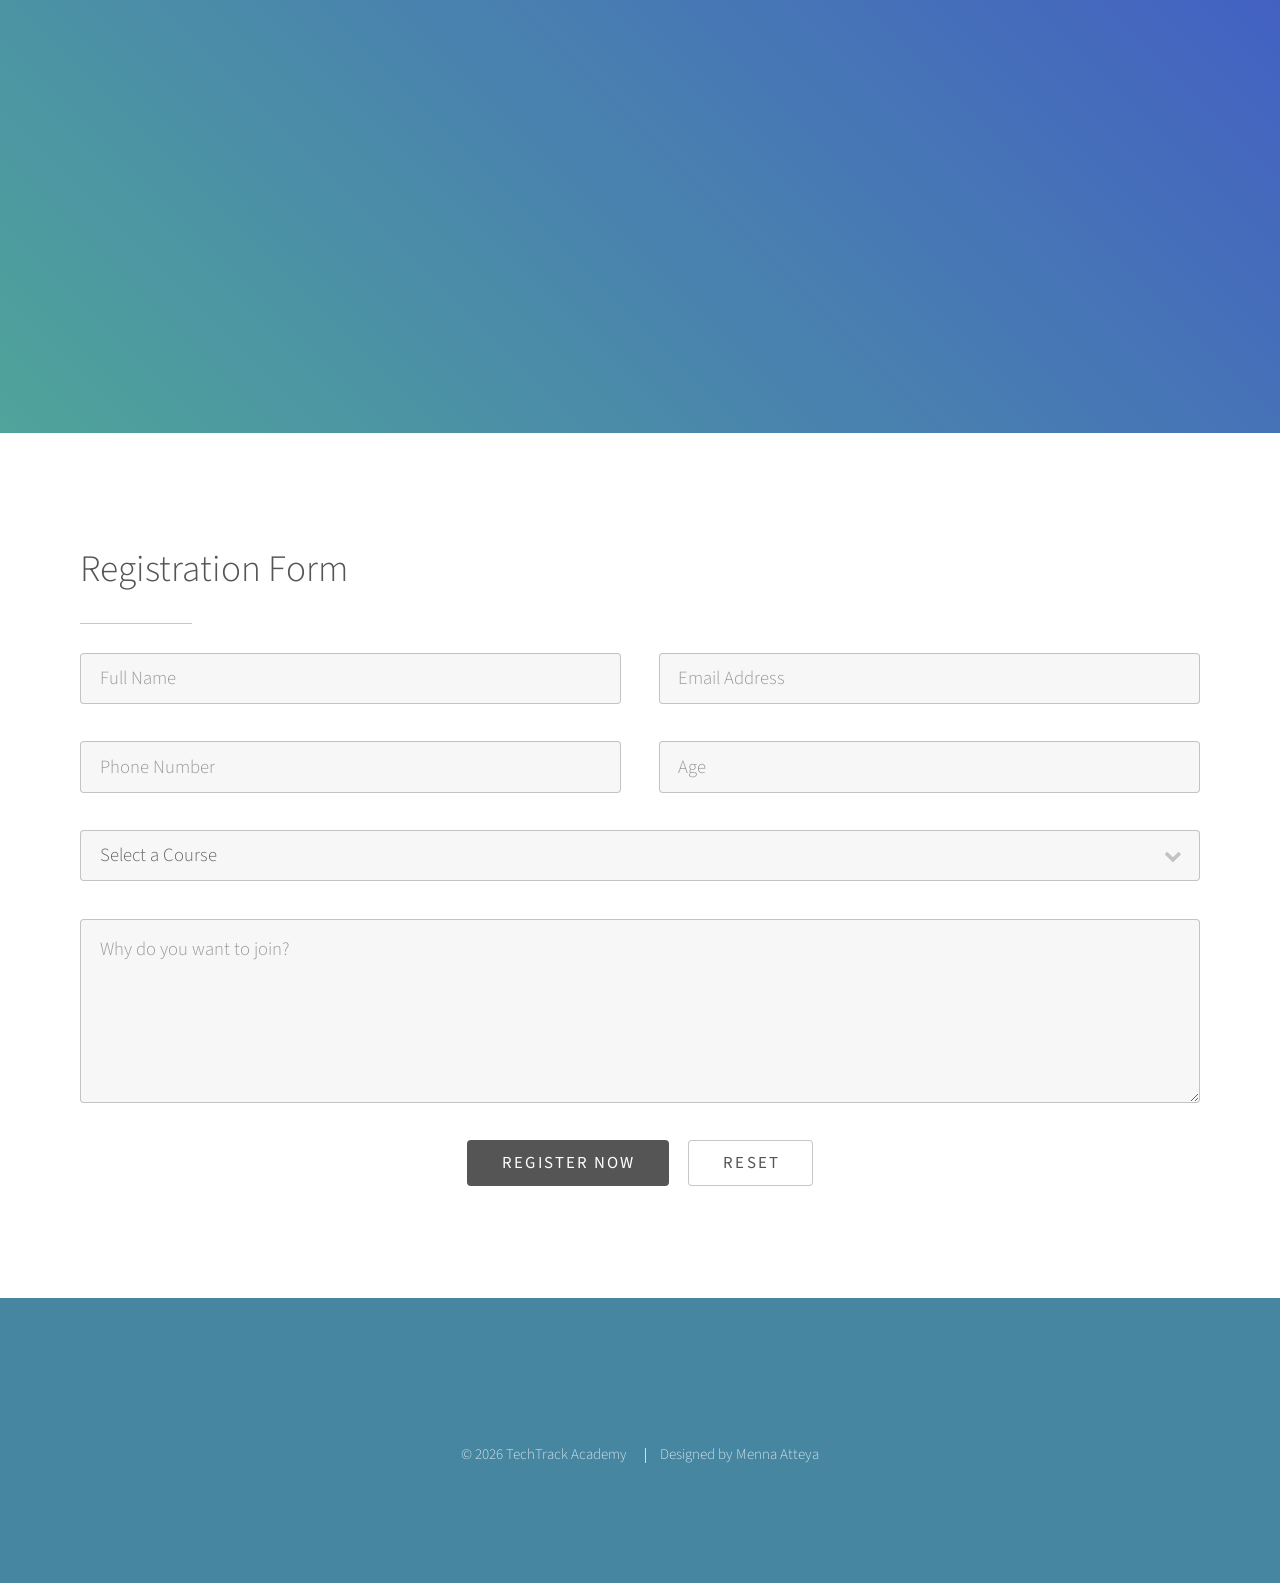
==== register.html @ 3f285059 "Edit HTML content & add reg , contact pages" ====
<!DOCTYPE HTML>
<html>

<head>
    <title>Join TechTrack Academy</title>
    <meta charset="utf-8" />
    <meta name="viewport" content="width=device-width, initial-scale=1, user-scalable=no" />
    <link rel="stylesheet" href="assets/css/main.css" />
    <noscript>
        <link rel="stylesheet" href="assets/css/noscript.css" />
    </noscript>
</head>

<body class="is-preload">

    <!-- Header -->
    <section id="header">
        <div class="inner">
            <span class="icon solid major fa-user-plus"></span>

            <h1>Join <strong>TechTrack Academy</strong></h1>

            <p>
                Fill out the registration form below and start your learning journey.
            </p>
        </div>
    </section>

    <!-- Registration Form -->
    <section id="main" class="main style1">
        <div class="container">

            <header class="major">
                <h2>Registration Form</h2>
            </header>

            <form method="post" action="#">
                <div class="row gtr-uniform">

                    <div class="col-6 col-12-xsmall">
                        <input type="text" name="fullname" placeholder="Full Name" required />
                    </div>

                    <div class="col-6 col-12-xsmall">
                        <input type="email" name="email" placeholder="Email Address" required />
                    </div>

                    <div class="col-6 col-12-xsmall">
                        <input type="text" name="phone" placeholder="Phone Number" required />
                    </div>

                    <div class="col-6 col-12-xsmall">
                        <input type="text" name="age" placeholder="Age" />
                    </div>

                    <div class="col-12">
                        <select name="course" required>
                            <option value="">Select a Course</option>
                            <option>Web Development</option>
                            <option>Cyber Security</option>
                            <option>Data Analysis</option>
                            <option>UI/UX Design</option>
                        </select>
                    </div>

                    <div class="col-12">
                        <textarea name="message" rows="5" placeholder="Why do you want to join?"></textarea>
                    </div>

                    <div class="col-12">
                        <ul class="actions special">
                            <li>
                                <input type="submit" value="Register Now" class="primary" />
                            </li>

                            <li>
                                <input type="reset" value="Reset" />
                            </li>
                        </ul>
                    </div>

                </div>
            </form>

        </div>
    </section>

    <!-- Footer -->
    <section id="footer">
        <ul class="copyright">
            <li>&copy; 2026 TechTrack Academy</li>
            <li>Designed by Menna Atteya</li>
        </ul>
    </section>

    <!-- Scripts -->
    <script src="assets/js/jquery.min.js"></script>
    <script src="assets/js/jquery.scrolly.min.js"></script>
    <script src="assets/js/browser.min.js"></script>
    <script src="assets/js/breakpoints.min.js"></script>
    <script src="assets/js/util.js"></script>
    <script src="assets/js/main.js"></script>

</body>

</html>
---- assets/css/main.css ----
@import url("fontawesome-all.min.css");
@import url("https://fonts.googleapis.com/css?family=Source+Sans+Pro:300,300italic,400,400italic");

/*
	Photon by HTML5 UP
	html5up.net | @ajlkn
	Free for personal and commercial use under the CCA 3.0 license (html5up.net/license)
*/

html, body, div, span, applet, object,
iframe, h1, h2, h3, h4, h5, h6, p, blockquote,
pre, a, abbr, acronym, address, big, cite,
code, del, dfn, em, img, ins, kbd, q, s, samp,
small, strike, strong, sub, sup, tt, var, b,
u, i, center, dl, dt, dd, ol, ul, li, fieldset,
form, label, legend, table, caption, tbody,
tfoot, thead, tr, th, td, article, aside,
canvas, details, embed, figure, figcaption,
footer, header, hgroup, menu, nav, output, ruby,
section, summary, time, mark, audio, video {
	margin: 0;
	padding: 0;
	border: 0;
	font-size: 100%;
	font: inherit;
	vertical-align: baseline;}

article, aside, details, figcaption, figure,
footer, header, hgroup, menu, nav, section {
	display: block;}

body {
	line-height: 1;
}

ol, ul {
	list-style: none;
}

blockquote, q {
	quotes: none;
}

	blockquote:before, blockquote:after, q:before, q:after {
		content: '';
		content: none;
	}

table {
	border-collapse: collapse;
	border-spacing: 0;
}

body {
	-webkit-text-size-adjust: none;
}

mark {
	background-color: transparent;
	color: inherit;
}

input::-moz-focus-inner {
	border: 0;
	padding: 0;
}

input, select, textarea {
	-moz-appearance: none;
	-webkit-appearance: none;
	-ms-appearance: none;
	appearance: none;
}

/* Basic */

	html {
		box-sizing: border-box;
	}

	*, *:before, *:after {
		box-sizing: inherit;
	}

	body {
		background: #fff;
	}

		body.is-preload *, body.is-preload *:before, body.is-preload *:after {
			-moz-animation: none !important;
			-webkit-animation: none !important;
			-ms-animation: none !important;
			animation: none !important;
			-moz-transition: none !important;
			-webkit-transition: none !important;
			-ms-transition: none !important;
			transition: none !important;
		}

	body, input, select, textarea {
		color: #666;
		font-family: "Source Sans Pro", Helvetica, sans-serif;
		font-size: 16pt;
		font-weight: 300;
		line-height: 1.65em;
	}

	a {
		-moz-transition: color 0.2s ease-in-out, border-color 0.2s ease-in-out;
		-webkit-transition: color 0.2s ease-in-out, border-color 0.2s ease-in-out;
		-ms-transition: color 0.2s ease-in-out, border-color 0.2s ease-in-out;
		transition: color 0.2s ease-in-out, border-color 0.2s ease-in-out;
		border-bottom: dotted 1px #666;
		color: inherit;
		text-decoration: none;
	}

		a:hover {
			border-bottom-color: transparent !important;
			color: #6bd4c8;
		}

	strong, b {
		color: #555;
		font-weight: 400;
	}

	em, i {
		font-style: italic;
	}

	p {
		margin: 0 0 2em 0;
	}

	h1, h2, h3, h4, h5, h6 {
		color: #555;
		line-height: 1em;
		margin: 0 0 1em 0;
	}

		h1 a, h2 a, h3 a, h4 a, h5 a, h6 a {
			color: inherit;
			text-decoration: none;
		}

	h1 {
		font-size: 2.25em;
		line-height: 1.35em;
	}

	h2 {
		font-size: 2em;
		line-height: 1.35em;
	}

	h3 {
		font-size: 1.35em;
		line-height: 1.5em;
	}

	h4 {
		font-size: 1.25em;
		line-height: 1.5em;
	}

	h5 {
		font-size: 0.9em;
		line-height: 1.5em;
	}

	h6 {
		font-size: 0.7em;
		line-height: 1.5em;
	}

	sub {
		font-size: 0.8em;
		position: relative;
		top: 0.5em;
	}

	sup {
		font-size: 0.8em;
		position: relative;
		top: -0.5em;
	}

	hr {
		border: 0;
		border-bottom: solid 1px rgba(144, 144, 144, 0.5);
		margin: 2em 0;
	}

		hr.major {
			margin: 3em 0;
		}

	blockquote {
		border-left: solid 4px rgba(144, 144, 144, 0.5);
		font-style: italic;
		margin: 0 0 2em 0;
		padding: 0.5em 0 0.5em 2em;
	}

	code {
		background: rgba(144, 144, 144, 0.075);
		border-radius: 4px;
		border: solid 1px rgba(144, 144, 144, 0.5);
		font-family: "Courier New", monospace;
		font-size: 0.9em;
		margin: 0 0.25em;
		padding: 0.25em 0.65em;
	}

	pre {
		-webkit-overflow-scrolling: touch;
		font-family: "Courier New", monospace;
		font-size: 0.9em;
		margin: 0 0 2em 0;
	}

		pre code {
			display: block;
			line-height: 1.75em;
			padding: 1em 1.5em;
			overflow-x: auto;
		}

	.align-left {
		text-align: left;
	}

	.align-center {
		text-align: center;
	}

	.align-right {
		text-align: right;
	}

/* Container */

	.container {
		margin: 0 auto;
		max-width: calc(100% - 4em);
		width: 60em;
	}

		.container.xsmall {
			width: 15em;
		}

		.container.small {
			width: 30em;
		}

		.container.medium {
			width: 45em;
		}

		.container.large {
			width: 75em;
		}

		.container.xlarge {
			width: 90em;
		}

		.container.max {
			width: 100%;
		}

		@media screen and (max-width: 980px) {

			.container {
				max-width: 100% !important;
				width: 100% !important;
			}

		}

		@media screen and (max-width: 480px) {

			.container {
				max-width: calc(100% - 3em);
			}

		}

/* Row */

	.row {
		display: flex;
		flex-wrap: wrap;
		box-sizing: border-box;
		align-items: stretch;
	}

		.row > * {
			box-sizing: border-box;
		}

		.row.gtr-uniform > * > :last-child {
			margin-bottom: 0;
		}

		.row.aln-left {
			justify-content: flex-start;
		}

		.row.aln-center {
			justify-content: center;
		}

		.row.aln-right {
			justify-content: flex-end;
		}

		.row.aln-top {
			align-items: flex-start;
		}

		.row.aln-middle {
			align-items: center;
		}

		.row.aln-bottom {
			align-items: flex-end;
		}

		.row > .imp {
			order: -1;
		}

		.row > .col-1 {
			width: 8.33333%;
		}

		.row > .off-1 {
			margin-left: 8.33333%;
		}

		.row > .col-2 {
			width: 16.66667%;
		}

		.row > .off-2 {
			margin-left: 16.66667%;
		}

		.row > .col-3 {
			width: 25%;
		}

		.row > .off-3 {
			margin-left: 25%;
		}

		.row > .col-4 {
			width: 33.33333%;
		}

		.row > .off-4 {
			margin-left: 33.33333%;
		}

		.row > .col-5 {
			width: 41.66667%;
		}

		.row > .off-5 {
			margin-left: 41.66667%;
		}

		.row > .col-6 {
			width: 50%;
		}

		.row > .off-6 {
			margin-left: 50%;
		}

		.row > .col-7 {
			width: 58.33333%;
		}

		.row > .off-7 {
			margin-left: 58.33333%;
		}

		.row > .col-8 {
			width: 66.66667%;
		}

		.row > .off-8 {
			margin-left: 66.66667%;
		}

		.row > .col-9 {
			width: 75%;
		}

		.row > .off-9 {
			margin-left: 75%;
		}

		.row > .col-10 {
			width: 83.33333%;
		}

		.row > .off-10 {
			margin-left: 83.33333%;
		}

		.row > .col-11 {
			width: 91.66667%;
		}

		.row > .off-11 {
			margin-left: 91.66667%;
		}

		.row > .col-12 {
			width: 100%;
		}

		.row > .off-12 {
			margin-left: 100%;
		}

		.row.gtr-0 {
			margin-top: 0;
			margin-left: 0em;
		}

			.row.gtr-0 > * {
				padding: 0 0 0 0em;
			}

			.row.gtr-0.gtr-uniform {
				margin-top: 0em;
			}

				.row.gtr-0.gtr-uniform > * {
					padding-top: 0em;
				}

		.row.gtr-25 {
			margin-top: 0;
			margin-left: -0.5em;
		}

			.row.gtr-25 > * {
				padding: 0 0 0 0.5em;
			}

			.row.gtr-25.gtr-uniform {
				margin-top: -0.5em;
			}

				.row.gtr-25.gtr-uniform > * {
					padding-top: 0.5em;
				}

		.row.gtr-50 {
			margin-top: 0;
			margin-left: -1em;
		}

			.row.gtr-50 > * {
				padding: 0 0 0 1em;
			}

			.row.gtr-50.gtr-uniform {
				margin-top: -1em;
			}

				.row.gtr-50.gtr-uniform > * {
					padding-top: 1em;
				}

		.row {
			margin-top: 0;
			margin-left: -2em;
		}

			.row > * {
				padding: 0 0 0 2em;
			}

			.row.gtr-uniform {
				margin-top: -2em;
			}

				.row.gtr-uniform > * {
					padding-top: 2em;
				}

		.row.gtr-150 {
			margin-top: 0;
			margin-left: -3em;
		}

			.row.gtr-150 > * {
				padding: 0 0 0 3em;
			}

			.row.gtr-150.gtr-uniform {
				margin-top: -3em;
			}

				.row.gtr-150.gtr-uniform > * {
					padding-top: 3em;
				}

		.row.gtr-200 {
			margin-top: 0;
			margin-left: -4em;
		}

			.row.gtr-200 > * {
				padding: 0 0 0 4em;
			}

			.row.gtr-200.gtr-uniform {
				margin-top: -4em;
			}

				.row.gtr-200.gtr-uniform > * {
					padding-top: 4em;
				}

		@media screen and (max-width: 1680px) {

			.row {
				display: flex;
				flex-wrap: wrap;
				box-sizing: border-box;
				align-items: stretch;
			}

				.row > * {
					box-sizing: border-box;
				}

				.row.gtr-uniform > * > :last-child {
					margin-bottom: 0;
				}

				.row.aln-left {
					justify-content: flex-start;
				}

				.row.aln-center {
					justify-content: center;
				}

				.row.aln-right {
					justify-content: flex-end;
				}

				.row.aln-top {
					align-items: flex-start;
				}

				.row.aln-middle {
					align-items: center;
				}

				.row.aln-bottom {
					align-items: flex-end;
				}

				.row > .imp-xlarge {
					order: -1;
				}

				.row > .col-1-xlarge {
					width: 8.33333%;
				}

				.row > .off-1-xlarge {
					margin-left: 8.33333%;
				}

				.row > .col-2-xlarge {
					width: 16.66667%;
				}

				.row > .off-2-xlarge {
					margin-left: 16.66667%;
				}

				.row > .col-3-xlarge {
					width: 25%;
				}

				.row > .off-3-xlarge {
					margin-left: 25%;
				}

				.row > .col-4-xlarge {
					width: 33.33333%;
				}

				.row > .off-4-xlarge {
					margin-left: 33.33333%;
				}

				.row > .col-5-xlarge {
					width: 41.66667%;
				}

				.row > .off-5-xlarge {
					margin-left: 41.66667%;
				}

				.row > .col-6-xlarge {
					width: 50%;
				}

				.row > .off-6-xlarge {
					margin-left: 50%;
				}

				.row > .col-7-xlarge {
					width: 58.33333%;
				}

				.row > .off-7-xlarge {
					margin-left: 58.33333%;
				}

				.row > .col-8-xlarge {
					width: 66.66667%;
				}

				.row > .off-8-xlarge {
					margin-left: 66.66667%;
				}

				.row > .col-9-xlarge {
					width: 75%;
				}

				.row > .off-9-xlarge {
					margin-left: 75%;
				}

				.row > .col-10-xlarge {
					width: 83.33333%;
				}

				.row > .off-10-xlarge {
					margin-left: 83.33333%;
				}

				.row > .col-11-xlarge {
					width: 91.66667%;
				}

				.row > .off-11-xlarge {
					margin-left: 91.66667%;
				}

				.row > .col-12-xlarge {
					width: 100%;
				}

				.row > .off-12-xlarge {
					margin-left: 100%;
				}

				.row.gtr-0 {
					margin-top: 0;
					margin-left: 0em;
				}

					.row.gtr-0 > * {
						padding: 0 0 0 0em;
					}

					.row.gtr-0.gtr-uniform {
						margin-top: 0em;
					}

						.row.gtr-0.gtr-uniform > * {
							padding-top: 0em;
						}

				.row.gtr-25 {
					margin-top: 0;
					margin-left: -0.5em;
				}

					.row.gtr-25 > * {
						padding: 0 0 0 0.5em;
					}

					.row.gtr-25.gtr-uniform {
						margin-top: -0.5em;
					}

						.row.gtr-25.gtr-uniform > * {
							padding-top: 0.5em;
						}

				.row.gtr-50 {
					margin-top: 0;
					margin-left: -1em;
				}

					.row.gtr-50 > * {
						padding: 0 0 0 1em;
					}

					.row.gtr-50.gtr-uniform {
						margin-top: -1em;
					}

						.row.gtr-50.gtr-uniform > * {
							padding-top: 1em;
						}

				.row {
					margin-top: 0;
					margin-left: -2em;
				}

					.row > * {
						padding: 0 0 0 2em;
					}

					.row.gtr-uniform {
						margin-top: -2em;
					}

						.row.gtr-uniform > * {
							padding-top: 2em;
						}

				.row.gtr-150 {
					margin-top: 0;
					margin-left: -3em;
				}

					.row.gtr-150 > * {
						padding: 0 0 0 3em;
					}

					.row.gtr-150.gtr-uniform {
						margin-top: -3em;
					}

						.row.gtr-150.gtr-uniform > * {
							padding-top: 3em;
						}

				.row.gtr-200 {
					margin-top: 0;
					margin-left: -4em;
				}

					.row.gtr-200 > * {
						padding: 0 0 0 4em;
					}

					.row.gtr-200.gtr-uniform {
						margin-top: -4em;
					}

						.row.gtr-200.gtr-uniform > * {
							padding-top: 4em;
						}

		}

		@media screen and (max-width: 1140px) {

			.row {
				display: flex;
				flex-wrap: wrap;
				box-sizing: border-box;
				align-items: stretch;
			}

				.row > * {
					box-sizing: border-box;
				}

				.row.gtr-uniform > * > :last-child {
					margin-bottom: 0;
				}

				.row.aln-left {
					justify-content: flex-start;
				}

				.row.aln-center {
					justify-content: center;
				}

				.row.aln-right {
					justify-content: flex-end;
				}

				.row.aln-top {
					align-items: flex-start;
				}

				.row.aln-middle {
					align-items: center;
				}

				.row.aln-bottom {
					align-items: flex-end;
				}

				.row > .imp-large {
					order: -1;
				}

				.row > .col-1-large {
					width: 8.33333%;
				}

				.row > .off-1-large {
					margin-left: 8.33333%;
				}

				.row > .col-2-large {
					width: 16.66667%;
				}

				.row > .off-2-large {
					margin-left: 16.66667%;
				}

				.row > .col-3-large {
					width: 25%;
				}

				.row > .off-3-large {
					margin-left: 25%;
				}

				.row > .col-4-large {
					width: 33.33333%;
				}

				.row > .off-4-large {
					margin-left: 33.33333%;
				}

				.row > .col-5-large {
					width: 41.66667%;
				}

				.row > .off-5-large {
					margin-left: 41.66667%;
				}

				.row > .col-6-large {
					width: 50%;
				}

				.row > .off-6-large {
					margin-left: 50%;
				}

				.row > .col-7-large {
					width: 58.33333%;
				}

				.row > .off-7-large {
					margin-left: 58.33333%;
				}

				.row > .col-8-large {
					width: 66.66667%;
				}

				.row > .off-8-large {
					margin-left: 66.66667%;
				}

				.row > .col-9-large {
					width: 75%;
				}

				.row > .off-9-large {
					margin-left: 75%;
				}

				.row > .col-10-large {
					width: 83.33333%;
				}

				.row > .off-10-large {
					margin-left: 83.33333%;
				}

				.row > .col-11-large {
					width: 91.66667%;
				}

				.row > .off-11-large {
					margin-left: 91.66667%;
				}

				.row > .col-12-large {
					width: 100%;
				}

				.row > .off-12-large {
					margin-left: 100%;
				}

				.row.gtr-0 {
					margin-top: 0;
					margin-left: 0em;
				}

					.row.gtr-0 > * {
						padding: 0 0 0 0em;
					}

					.row.gtr-0.gtr-uniform {
						margin-top: 0em;
					}

						.row.gtr-0.gtr-uniform > * {
							padding-top: 0em;
						}

				.row.gtr-25 {
					margin-top: 0;
					margin-left: -0.5em;
				}

					.row.gtr-25 > * {
						padding: 0 0 0 0.5em;
					}

					.row.gtr-25.gtr-uniform {
						margin-top: -0.5em;
					}

						.row.gtr-25.gtr-uniform > * {
							padding-top: 0.5em;
						}

				.row.gtr-50 {
					margin-top: 0;
					margin-left: -1em;
				}

					.row.gtr-50 > * {
						padding: 0 0 0 1em;
					}

					.row.gtr-50.gtr-uniform {
						margin-top: -1em;
					}

						.row.gtr-50.gtr-uniform > * {
							padding-top: 1em;
						}

				.row {
					margin-top: 0;
					margin-left: -2em;
				}

					.row > * {
						padding: 0 0 0 2em;
					}

					.row.gtr-uniform {
						margin-top: -2em;
					}

						.row.gtr-uniform > * {
							padding-top: 2em;
						}

				.row.gtr-150 {
					margin-top: 0;
					margin-left: -3em;
				}

					.row.gtr-150 > * {
						padding: 0 0 0 3em;
					}

					.row.gtr-150.gtr-uniform {
						margin-top: -3em;
					}

						.row.gtr-150.gtr-uniform > * {
							padding-top: 3em;
						}

				.row.gtr-200 {
					margin-top: 0;
					margin-left: -4em;
				}

					.row.gtr-200 > * {
						padding: 0 0 0 4em;
					}

					.row.gtr-200.gtr-uniform {
						margin-top: -4em;
					}

						.row.gtr-200.gtr-uniform > * {
							padding-top: 4em;
						}

		}

		@media screen and (max-width: 980px) {

			.row {
				display: flex;
				flex-wrap: wrap;
				box-sizing: border-box;
				align-items: stretch;
			}

				.row > * {
					box-sizing: border-box;
				}

				.row.gtr-uniform > * > :last-child {
					margin-bottom: 0;
				}

				.row.aln-left {
					justify-content: flex-start;
				}

				.row.aln-center {
					justify-content: center;
				}

				.row.aln-right {
					justify-content: flex-end;
				}

				.row.aln-top {
					align-items: flex-start;
				}

				.row.aln-middle {
					align-items: center;
				}

				.row.aln-bottom {
					align-items: flex-end;
				}

				.row > .imp-medium {
					order: -1;
				}

				.row > .col-1-medium {
					width: 8.33333%;
				}

				.row > .off-1-medium {
					margin-left: 8.33333%;
				}

				.row > .col-2-medium {
					width: 16.66667%;
				}

				.row > .off-2-medium {
					margin-left: 16.66667%;
				}

				.row > .col-3-medium {
					width: 25%;
				}

				.row > .off-3-medium {
					margin-left: 25%;
				}

				.row > .col-4-medium {
					width: 33.33333%;
				}

				.row > .off-4-medium {
					margin-left: 33.33333%;
				}

				.row > .col-5-medium {
					width: 41.66667%;
				}

				.row > .off-5-medium {
					margin-left: 41.66667%;
				}

				.row > .col-6-medium {
					width: 50%;
				}

				.row > .off-6-medium {
					margin-left: 50%;
				}

				.row > .col-7-medium {
					width: 58.33333%;
				}

				.row > .off-7-medium {
					margin-left: 58.33333%;
				}

				.row > .col-8-medium {
					width: 66.66667%;
				}

				.row > .off-8-medium {
					margin-left: 66.66667%;
				}

				.row > .col-9-medium {
					width: 75%;
				}

				.row > .off-9-medium {
					margin-left: 75%;
				}

				.row > .col-10-medium {
					width: 83.33333%;
				}

				.row > .off-10-medium {
					margin-left: 83.33333%;
				}

				.row > .col-11-medium {
					width: 91.66667%;
				}

				.row > .off-11-medium {
					margin-left: 91.66667%;
				}

				.row > .col-12-medium {
					width: 100%;
				}

				.row > .off-12-medium {
					margin-left: 100%;
				}

				.row.gtr-0 {
					margin-top: 0;
					margin-left: 0em;
				}

					.row.gtr-0 > * {
						padding: 0 0 0 0em;
					}

					.row.gtr-0.gtr-uniform {
						margin-top: 0em;
					}

						.row.gtr-0.gtr-uniform > * {
							padding-top: 0em;
						}

				.row.gtr-25 {
					margin-top: 0;
					margin-left: -0.5em;
				}

					.row.gtr-25 > * {
						padding: 0 0 0 0.5em;
					}

					.row.gtr-25.gtr-uniform {
						margin-top: -0.5em;
					}

						.row.gtr-25.gtr-uniform > * {
							padding-top: 0.5em;
						}

				.row.gtr-50 {
					margin-top: 0;
					margin-left: -1em;
				}

					.row.gtr-50 > * {
						padding: 0 0 0 1em;
					}

					.row.gtr-50.gtr-uniform {
						margin-top: -1em;
					}

						.row.gtr-50.gtr-uniform > * {
							padding-top: 1em;
						}

				.row {
					margin-top: 0;
					margin-left: -2em;
				}

					.row > * {
						padding: 0 0 0 2em;
					}

					.row.gtr-uniform {
						margin-top: -2em;
					}

						.row.gtr-uniform > * {
							padding-top: 2em;
						}

				.row.gtr-150 {
					margin-top: 0;
					margin-left: -3em;
				}

					.row.gtr-150 > * {
						padding: 0 0 0 3em;
					}

					.row.gtr-150.gtr-uniform {
						margin-top: -3em;
					}

						.row.gtr-150.gtr-uniform > * {
							padding-top: 3em;
						}

				.row.gtr-200 {
					margin-top: 0;
					margin-left: -4em;
				}

					.row.gtr-200 > * {
						padding: 0 0 0 4em;
					}

					.row.gtr-200.gtr-uniform {
						margin-top: -4em;
					}

						.row.gtr-200.gtr-uniform > * {
							padding-top: 4em;
						}

		}

		@media screen and (max-width: 736px) {

			.row {
				display: flex;
				flex-wrap: wrap;
				box-sizing: border-box;
				align-items: stretch;
			}

				.row > * {
					box-sizing: border-box;
				}

				.row.gtr-uniform > * > :last-child {
					margin-bottom: 0;
				}

				.row.aln-left {
					justify-content: flex-start;
				}

				.row.aln-center {
					justify-content: center;
				}

				.row.aln-right {
					justify-content: flex-end;
				}

				.row.aln-top {
					align-items: flex-start;
				}

				.row.aln-middle {
					align-items: center;
				}

				.row.aln-bottom {
					align-items: flex-end;
				}

				.row > .imp-small {
					order: -1;
				}

				.row > .col-1-small {
					width: 8.33333%;
				}

				.row > .off-1-small {
					margin-left: 8.33333%;
				}

				.row > .col-2-small {
					width: 16.66667%;
				}

				.row > .off-2-small {
					margin-left: 16.66667%;
				}

				.row > .col-3-small {
					width: 25%;
				}

				.row > .off-3-small {
					margin-left: 25%;
				}

				.row > .col-4-small {
					width: 33.33333%;
				}

				.row > .off-4-small {
					margin-left: 33.33333%;
				}

				.row > .col-5-small {
					width: 41.66667%;
				}

				.row > .off-5-small {
					margin-left: 41.66667%;
				}

				.row > .col-6-small {
					width: 50%;
				}

				.row > .off-6-small {
					margin-left: 50%;
				}

				.row > .col-7-small {
					width: 58.33333%;
				}

				.row > .off-7-small {
					margin-left: 58.33333%;
				}

				.row > .col-8-small {
					width: 66.66667%;
				}

				.row > .off-8-small {
					margin-left: 66.66667%;
				}

				.row > .col-9-small {
					width: 75%;
				}

				.row > .off-9-small {
					margin-left: 75%;
				}

				.row > .col-10-small {
					width: 83.33333%;
				}

				.row > .off-10-small {
					margin-left: 83.33333%;
				}

				.row > .col-11-small {
					width: 91.66667%;
				}

				.row > .off-11-small {
					margin-left: 91.66667%;
				}

				.row > .col-12-small {
					width: 100%;
				}

				.row > .off-12-small {
					margin-left: 100%;
				}

				.row.gtr-0 {
					margin-top: 0;
					margin-left: 0em;
				}

					.row.gtr-0 > * {
						padding: 0 0 0 0em;
					}

					.row.gtr-0.gtr-uniform {
						margin-top: 0em;
					}

						.row.gtr-0.gtr-uniform > * {
							padding-top: 0em;
						}

				.row.gtr-25 {
					margin-top: 0;
					margin-left: -0.5em;
				}

					.row.gtr-25 > * {
						padding: 0 0 0 0.5em;
					}

					.row.gtr-25.gtr-uniform {
						margin-top: -0.5em;
					}

						.row.gtr-25.gtr-uniform > * {
							padding-top: 0.5em;
						}

				.row.gtr-50 {
					margin-top: 0;
					margin-left: -1em;
				}

					.row.gtr-50 > * {
						padding: 0 0 0 1em;
					}

					.row.gtr-50.gtr-uniform {
						margin-top: -1em;
					}

						.row.gtr-50.gtr-uniform > * {
							padding-top: 1em;
						}

				.row {
					margin-top: 0;
					margin-left: -2em;
				}

					.row > * {
						padding: 0 0 0 2em;
					}

					.row.gtr-uniform {
						margin-top: -2em;
					}

						.row.gtr-uniform > * {
							padding-top: 2em;
						}

				.row.gtr-150 {
					margin-top: 0;
					margin-left: -3em;
				}

					.row.gtr-150 > * {
						padding: 0 0 0 3em;
					}

					.row.gtr-150.gtr-uniform {
						margin-top: -3em;
					}

						.row.gtr-150.gtr-uniform > * {
							padding-top: 3em;
						}

				.row.gtr-200 {
					margin-top: 0;
					margin-left: -4em;
				}

					.row.gtr-200 > * {
						padding: 0 0 0 4em;
					}

					.row.gtr-200.gtr-uniform {
						margin-top: -4em;
					}

						.row.gtr-200.gtr-uniform > * {
							padding-top: 4em;
						}

		}

		@media screen and (max-width: 480px) {

			.row {
				display: flex;
				flex-wrap: wrap;
				box-sizing: border-box;
				align-items: stretch;
			}

				.row > * {
					box-sizing: border-box;
				}

				.row.gtr-uniform > * > :last-child {
					margin-bottom: 0;
				}

				.row.aln-left {
					justify-content: flex-start;
				}

				.row.aln-center {
					justify-content: center;
				}

				.row.aln-right {
					justify-content: flex-end;
				}

				.row.aln-top {
					align-items: flex-start;
				}

				.row.aln-middle {
					align-items: center;
				}

				.row.aln-bottom {
					align-items: flex-end;
				}

				.row > .imp-xsmall {
					order: -1;
				}

				.row > .col-1-xsmall {
					width: 8.33333%;
				}

				.row > .off-1-xsmall {
					margin-left: 8.33333%;
				}

				.row > .col-2-xsmall {
					width: 16.66667%;
				}

				.row > .off-2-xsmall {
					margin-left: 16.66667%;
				}

				.row > .col-3-xsmall {
					width: 25%;
				}

				.row > .off-3-xsmall {
					margin-left: 25%;
				}

				.row > .col-4-xsmall {
					width: 33.33333%;
				}

				.row > .off-4-xsmall {
					margin-left: 33.33333%;
				}

				.row > .col-5-xsmall {
					width: 41.66667%;
				}

				.row > .off-5-xsmall {
					margin-left: 41.66667%;
				}

				.row > .col-6-xsmall {
					width: 50%;
				}

				.row > .off-6-xsmall {
					margin-left: 50%;
				}

				.row > .col-7-xsmall {
					width: 58.33333%;
				}

				.row > .off-7-xsmall {
					margin-left: 58.33333%;
				}

				.row > .col-8-xsmall {
					width: 66.66667%;
				}

				.row > .off-8-xsmall {
					margin-left: 66.66667%;
				}

				.row > .col-9-xsmall {
					width: 75%;
				}

				.row > .off-9-xsmall {
					margin-left: 75%;
				}

				.row > .col-10-xsmall {
					width: 83.33333%;
				}

				.row > .off-10-xsmall {
					margin-left: 83.33333%;
				}

				.row > .col-11-xsmall {
					width: 91.66667%;
				}

				.row > .off-11-xsmall {
					margin-left: 91.66667%;
				}

				.row > .col-12-xsmall {
					width: 100%;
				}

				.row > .off-12-xsmall {
					margin-left: 100%;
				}

				.row.gtr-0 {
					margin-top: 0;
					margin-left: 0em;
				}

					.row.gtr-0 > * {
						padding: 0 0 0 0em;
					}

					.row.gtr-0.gtr-uniform {
						margin-top: 0em;
					}

						.row.gtr-0.gtr-uniform > * {
							padding-top: 0em;
						}

				.row.gtr-25 {
					margin-top: 0;
					margin-left: -0.5em;
				}

					.row.gtr-25 > * {
						padding: 0 0 0 0.5em;
					}

					.row.gtr-25.gtr-uniform {
						margin-top: -0.5em;
					}

						.row.gtr-25.gtr-uniform > * {
							padding-top: 0.5em;
						}

				.row.gtr-50 {
					margin-top: 0;
					margin-left: -1em;
				}

					.row.gtr-50 > * {
						padding: 0 0 0 1em;
					}

					.row.gtr-50.gtr-uniform {
						margin-top: -1em;
					}

						.row.gtr-50.gtr-uniform > * {
							padding-top: 1em;
						}

				.row {
					margin-top: 0;
					margin-left: -2em;
				}

					.row > * {
						padding: 0 0 0 2em;
					}

					.row.gtr-uniform {
						margin-top: -2em;
					}

						.row.gtr-uniform > * {
							padding-top: 2em;
						}

				.row.gtr-150 {
					margin-top: 0;
					margin-left: -3em;
				}

					.row.gtr-150 > * {
						padding: 0 0 0 3em;
					}

					.row.gtr-150.gtr-uniform {
						margin-top: -3em;
					}

						.row.gtr-150.gtr-uniform > * {
							padding-top: 3em;
						}

				.row.gtr-200 {
					margin-top: 0;
					margin-left: -4em;
				}

					.row.gtr-200 > * {
						padding: 0 0 0 4em;
					}

					.row.gtr-200.gtr-uniform {
						margin-top: -4em;
					}

						.row.gtr-200.gtr-uniform > * {
							padding-top: 4em;
						}

		}

		@media screen and (max-width: 320px) {

			.row {
				display: flex;
				flex-wrap: wrap;
				box-sizing: border-box;
				align-items: stretch;
			}

				.row > * {
					box-sizing: border-box;
				}

				.row.gtr-uniform > * > :last-child {
					margin-bottom: 0;
				}

				.row.aln-left {
					justify-content: flex-start;
				}

				.row.aln-center {
					justify-content: center;
				}

				.row.aln-right {
					justify-content: flex-end;
				}

				.row.aln-top {
					align-items: flex-start;
				}

				.row.aln-middle {
					align-items: center;
				}

				.row.aln-bottom {
					align-items: flex-end;
				}

				.row > .imp-xxsmall {
					order: -1;
				}

				.row > .col-1-xxsmall {
					width: 8.33333%;
				}

				.row > .off-1-xxsmall {
					margin-left: 8.33333%;
				}

				.row > .col-2-xxsmall {
					width: 16.66667%;
				}

				.row > .off-2-xxsmall {
					margin-left: 16.66667%;
				}

				.row > .col-3-xxsmall {
					width: 25%;
				}

				.row > .off-3-xxsmall {
					margin-left: 25%;
				}

				.row > .col-4-xxsmall {
					width: 33.33333%;
				}

				.row > .off-4-xxsmall {
					margin-left: 33.33333%;
				}

				.row > .col-5-xxsmall {
					width: 41.66667%;
				}

				.row > .off-5-xxsmall {
					margin-left: 41.66667%;
				}

				.row > .col-6-xxsmall {
					width: 50%;
				}

				.row > .off-6-xxsmall {
					margin-left: 50%;
				}

				.row > .col-7-xxsmall {
					width: 58.33333%;
				}

				.row > .off-7-xxsmall {
					margin-left: 58.33333%;
				}

				.row > .col-8-xxsmall {
					width: 66.66667%;
				}

				.row > .off-8-xxsmall {
					margin-left: 66.66667%;
				}

				.row > .col-9-xxsmall {
					width: 75%;
				}

				.row > .off-9-xxsmall {
					margin-left: 75%;
				}

				.row > .col-10-xxsmall {
					width: 83.33333%;
				}

				.row > .off-10-xxsmall {
					margin-left: 83.33333%;
				}

				.row > .col-11-xxsmall {
					width: 91.66667%;
				}

				.row > .off-11-xxsmall {
					margin-left: 91.66667%;
				}

				.row > .col-12-xxsmall {
					width: 100%;
				}

				.row > .off-12-xxsmall {
					margin-left: 100%;
				}

				.row.gtr-0 {
					margin-top: 0;
					margin-left: 0em;
				}

					.row.gtr-0 > * {
						padding: 0 0 0 0em;
					}

					.row.gtr-0.gtr-uniform {
						margin-top: 0em;
					}

						.row.gtr-0.gtr-uniform > * {
							padding-top: 0em;
						}

				.row.gtr-25 {
					margin-top: 0;
					margin-left: -0.5em;
				}

					.row.gtr-25 > * {
						padding: 0 0 0 0.5em;
					}

					.row.gtr-25.gtr-uniform {
						margin-top: -0.5em;
					}

						.row.gtr-25.gtr-uniform > * {
							padding-top: 0.5em;
						}

				.row.gtr-50 {
					margin-top: 0;
					margin-left: -1em;
				}

					.row.gtr-50 > * {
						padding: 0 0 0 1em;
					}

					.row.gtr-50.gtr-uniform {
						margin-top: -1em;
					}

						.row.gtr-50.gtr-uniform > * {
							padding-top: 1em;
						}

				.row {
					margin-top: 0;
					margin-left: -2em;
				}

					.row > * {
						padding: 0 0 0 2em;
					}

					.row.gtr-uniform {
						margin-top: -2em;
					}

						.row.gtr-uniform > * {
							padding-top: 2em;
						}

				.row.gtr-150 {
					margin-top: 0;
					margin-left: -3em;
				}

					.row.gtr-150 > * {
						padding: 0 0 0 3em;
					}

					.row.gtr-150.gtr-uniform {
						margin-top: -3em;
					}

						.row.gtr-150.gtr-uniform > * {
							padding-top: 3em;
						}

				.row.gtr-200 {
					margin-top: 0;
					margin-left: -4em;
				}

					.row.gtr-200 > * {
						padding: 0 0 0 4em;
					}

					.row.gtr-200.gtr-uniform {
						margin-top: -4em;
					}

						.row.gtr-200.gtr-uniform > * {
							padding-top: 4em;
						}

		}

/* Section/Article */

	section.special, article.special {
		text-align: center;
	}

	header p {
		color: #999;
		margin: 0 0 1.5em 0;
		position: relative;
	}

	header h2 + p {
		font-size: 1.25em;
		line-height: 1.5em;
		margin-top: -1em;
	}

	header h3 + p {
		font-size: 1.1em;
		line-height: 1.5em;
		margin-top: -0.8em;
	}

	header h4 + p,
	header h5 + p,
	header h6 + p {
		font-size: 0.9em;
		line-height: 1.5em;
		margin-top: -0.6em;
	}

	header.major {
		margin: 0 0 1em 0;
	}

		header.major:after {
			background: rgba(144, 144, 144, 0.5);
			content: '';
			display: inline-block;
			height: 1px;
			margin-top: 1.5em;
			width: 6em;
		}

		header.major h2, header.major h3, header.major h4, header.major h5, header.major h6 {
			margin: 0;
		}

		header.major p {
			margin: 0.7em 0 0 0;
		}

	header.special {
		text-align: center;
	}

/* Form */

	form {
		margin: 0 0 2em 0;
	}

	label {
		color: #555;
		display: block;
		font-size: 0.9em;
		font-weight: 400;
		margin: 0 0 1em 0;
	}

	input[type="text"],
	input[type="password"],
	input[type="email"],
	select,
	textarea {
		-moz-appearance: none;
		-webkit-appearance: none;
		-ms-appearance: none;
		appearance: none;
		background: rgba(144, 144, 144, 0.075);
		border-radius: 4px;
		border: none;
		border: solid 1px rgba(144, 144, 144, 0.5);
		color: inherit;
		display: block;
		outline: 0;
		padding: 0 1em;
		text-decoration: none;
		width: 100%;
	}

		input[type="text"]:invalid,
		input[type="password"]:invalid,
		input[type="email"]:invalid,
		select:invalid,
		textarea:invalid {
			box-shadow: none;
		}

		input[type="text"]:focus,
		input[type="password"]:focus,
		input[type="email"]:focus,
		select:focus,
		textarea:focus {
			border-color: #6bd4c8;
		}

	select {
		background-image: url("data:image/svg+xml;charset=utf8,%3Csvg xmlns='http://www.w3.org/2000/svg' width='40' height='40' preserveAspectRatio='none' viewBox='0 0 40 40'%3E%3Cpath d='M9.4,12.3l10.4,10.4l10.4-10.4c0.2-0.2,0.5-0.4,0.9-0.4c0.3,0,0.6,0.1,0.9,0.4l3.3,3.3c0.2,0.2,0.4,0.5,0.4,0.9 c0,0.4-0.1,0.6-0.4,0.9L20.7,31.9c-0.2,0.2-0.5,0.4-0.9,0.4c-0.3,0-0.6-0.1-0.9-0.4L4.3,17.3c-0.2-0.2-0.4-0.5-0.4-0.9 c0-0.4,0.1-0.6,0.4-0.9l3.3-3.3c0.2-0.2,0.5-0.4,0.9-0.4S9.1,12.1,9.4,12.3z' fill='rgba(144, 144, 144, 0.5)' /%3E%3C/svg%3E");
		background-size: 1.25rem;
		background-repeat: no-repeat;
		background-position: calc(100% - 1rem) center;
		height: 2.75em;
		padding-right: 2.75em;
		text-overflow: ellipsis;
	}

		select option {
			color: #555;
			background: #fff;
		}

		select:focus::-ms-value {
			background-color: transparent;
		}

		select::-ms-expand {
			display: none;
		}

	input[type="text"],
	input[type="password"],
	input[type="email"],
	select {
		height: 2.75em;
	}

	textarea {
		padding: 0.75em 1em;
	}

	input[type="checkbox"],
	input[type="radio"] {
		-moz-appearance: none;
		-webkit-appearance: none;
		-ms-appearance: none;
		appearance: none;
		display: block;
		float: left;
		margin-right: -2em;
		opacity: 0;
		width: 1em;
		z-index: -1;
	}

		input[type="checkbox"] + label,
		input[type="radio"] + label {
			text-decoration: none;
			color: #666;
			cursor: pointer;
			display: inline-block;
			font-size: 1em;
			font-weight: 300;
			padding-left: 2.4em;
			padding-right: 0.75em;
			position: relative;
		}

			input[type="checkbox"] + label:before,
			input[type="radio"] + label:before {
				-moz-osx-font-smoothing: grayscale;
				-webkit-font-smoothing: antialiased;
				display: inline-block;
				font-style: normal;
				font-variant: normal;
				text-rendering: auto;
				line-height: 1;
				text-transform: none !important;
				font-family: 'Font Awesome 5 Free';
				font-weight: 900;
			}

			input[type="checkbox"] + label:before,
			input[type="radio"] + label:before {
				background: rgba(144, 144, 144, 0.075);
				border-radius: 4px;
				border: solid 1px rgba(144, 144, 144, 0.5);
				content: '';
				display: inline-block;
				font-size: 0.8em;
				height: 2.0625em;
				left: 0;
				line-height: 2.0625em;
				position: absolute;
				text-align: center;
				top: 0;
				width: 2.0625em;
			}

		input[type="checkbox"]:checked + label:before,
		input[type="radio"]:checked + label:before {
			background: #666666;
			border-color: #666666;
			color: #ffffff;
			content: '\f00c';
		}

		input[type="checkbox"]:focus + label:before,
		input[type="radio"]:focus + label:before {
			border-color: #6bd4c8;
		}

	input[type="checkbox"] + label:before {
		border-radius: 4px;
	}

	input[type="radio"] + label:before {
		border-radius: 100%;
	}

	::-webkit-input-placeholder {
		color: #999 !important;
		opacity: 1.0;
	}

	:-moz-placeholder {
		color: #999 !important;
		opacity: 1.0;
	}

	::-moz-placeholder {
		color: #999 !important;
		opacity: 1.0;
	}

	:-ms-input-placeholder {
		color: #999 !important;
		opacity: 1.0;
	}

/* Box */

	.box {
		border-radius: 4px;
		border: solid 1px rgba(144, 144, 144, 0.5);
		margin-bottom: 2em;
		padding: 1.5em;
	}

		.box > :last-child,
		.box > :last-child > :last-child,
		.box > :last-child > :last-child > :last-child {
			margin-bottom: 0;
		}

		.box.alt {
			border: 0;
			border-radius: 0;
			padding: 0;
		}

/* Icon */

	.icon {
		text-decoration: none;
		border-bottom: none;
		position: relative;
	}

		.icon:before {
			-moz-osx-font-smoothing: grayscale;
			-webkit-font-smoothing: antialiased;
			display: inline-block;
			font-style: normal;
			font-variant: normal;
			text-rendering: auto;
			line-height: 1;
			text-transform: none !important;
			font-family: 'Font Awesome 5 Free';
			font-weight: 400;
		}

		.icon > .label {
			display: none;
		}

		.icon:before {
			line-height: inherit;
		}

		.icon.solid:before {
			font-weight: 900 !important;
		}

		.icon.brands:before {
			font-family: 'Font Awesome 5 Brands';
		}

		.icon.style1:before {
			color: #c3e895;
		}

		.icon.style2:before {
			color: #8addaa;
		}

		.icon.style3:before {
			color: #6bd4c8;
		}

		.icon.style4:before {
			color: #57aed3;
		}

		.icon.style5:before {
			color: #4a87d3;
		}

		.icon.style6:before {
			color: #6b88e6;
		}

		.icon.major {
			text-decoration: none;
			color: #555;
			cursor: default;
			display: inline-block;
			margin: 0 0 1.5em 0;
		}

			.icon.major:before {
				-moz-osx-font-smoothing: grayscale;
				-webkit-font-smoothing: antialiased;
				display: inline-block;
				font-style: normal;
				font-variant: normal;
				text-rendering: auto;
				line-height: 1;
				text-transform: none !important;
				font-family: 'Font Awesome 5 Free';
				font-weight: 400;
			}

			.icon.major:before {
				font-size: 4em;
				line-height: 1em;
			}

/* Image */

	.image {
		border-radius: 4px;
		border: 0;
		display: inline-block;
		position: relative;
	}

		.image img {
			border-radius: 4px;
			display: block;
		}

		.image.left {
			float: left;
			padding: 0 1.5em 1em 0;
			top: 0.25em;
		}

		.image.right {
			float: right;
			padding: 0 0 1em 1.5em;
			top: 0.25em;
		}

		.image.left, .image.right {
			max-width: 40%;
		}

			.image.left img, .image.right img {
				width: 100%;
			}

		.image.fit {
			display: block;
			margin: 0 0 2em 0;
			width: 100%;
		}

			.image.fit img {
				width: 100%;
			}

/* List */

	ol {
		list-style: decimal;
		margin: 0 0 2em 0;
		padding-left: 1.25em;
	}

		ol li {
			padding-left: 0.25em;
		}

	ul {
		list-style: disc;
		margin: 0 0 2em 0;
		padding-left: 1em;
	}

		ul li {
			padding-left: 0.5em;
		}

		ul.alt {
			list-style: none;
			padding-left: 0;
		}

			ul.alt li {
				border-top: solid 1px rgba(144, 144, 144, 0.5);
				padding: 0.5em 0;
			}

				ul.alt li:first-child {
					border-top: 0;
					padding-top: 0;
				}

	dl {
		margin: 0 0 2em 0;
	}

/* Actions */

	ul.actions {
		display: -moz-flex;
		display: -webkit-flex;
		display: -ms-flex;
		display: flex;
		cursor: default;
		list-style: none;
		margin-left: -1em;
		padding-left: 0;
	}

		ul.actions li {
			padding: 0 0 0 1em;
			vertical-align: middle;
		}

		ul.actions.special {
			-moz-justify-content: center;
			-webkit-justify-content: center;
			-ms-justify-content: center;
			justify-content: center;
			width: 100%;
			margin-left: 0;
		}

			ul.actions.special li:first-child {
				padding-left: 0;
			}

		ul.actions.stacked {
			-moz-flex-direction: column;
			-webkit-flex-direction: column;
			-ms-flex-direction: column;
			flex-direction: column;
			margin-left: 0;
		}

			ul.actions.stacked li {
				padding: 1.3em 0 0 0;
			}

				ul.actions.stacked li:first-child {
					padding-top: 0;
				}

		ul.actions.fit {
			width: calc(100% + 1em);
		}

			ul.actions.fit li {
				-moz-flex-grow: 1;
				-webkit-flex-grow: 1;
				-ms-flex-grow: 1;
				flex-grow: 1;
				-moz-flex-shrink: 1;
				-webkit-flex-shrink: 1;
				-ms-flex-shrink: 1;
				flex-shrink: 1;
				width: 100%;
			}

				ul.actions.fit li > * {
					width: 100%;
				}

			ul.actions.fit.stacked {
				width: 100%;
			}

		@media screen and (max-width: 480px) {

			ul.actions:not(.fixed) {
				-moz-flex-direction: column;
				-webkit-flex-direction: column;
				-ms-flex-direction: column;
				flex-direction: column;
				margin-left: 0;
				width: 100% !important;
			}

				ul.actions:not(.fixed) li {
					-moz-flex-grow: 1;
					-webkit-flex-grow: 1;
					-ms-flex-grow: 1;
					flex-grow: 1;
					-moz-flex-shrink: 1;
					-webkit-flex-shrink: 1;
					-ms-flex-shrink: 1;
					flex-shrink: 1;
					padding: 1em 0 0 0;
					text-align: center;
					width: 100%;
				}

					ul.actions:not(.fixed) li > * {
						width: 100%;
					}

					ul.actions:not(.fixed) li:first-child {
						padding-top: 0;
					}

					ul.actions:not(.fixed) li input[type="submit"],
					ul.actions:not(.fixed) li input[type="reset"],
					ul.actions:not(.fixed) li input[type="button"],
					ul.actions:not(.fixed) li button,
					ul.actions:not(.fixed) li .button {
						width: 100%;
					}

						ul.actions:not(.fixed) li input[type="submit"].icon:before,
						ul.actions:not(.fixed) li input[type="reset"].icon:before,
						ul.actions:not(.fixed) li input[type="button"].icon:before,
						ul.actions:not(.fixed) li button.icon:before,
						ul.actions:not(.fixed) li .button.icon:before {
							margin-left: -0.5em;
						}

		}

/* Icons */

	ul.icons {
		cursor: default;
		list-style: none;
		padding-left: 0;
	}

		ul.icons li {
			display: inline-block;
			padding: 0 1.25em 0 0;
		}

			ul.icons li:last-child {
				padding-right: 0;
			}

			ul.icons li .icon:before {
				font-size: 1.5em;
			}

/* Major Icons */

	ul.major-icons {
		list-style: none;
		padding-left: 0;
	}

		ul.major-icons li {
			display: inline-block;
			padding: 2.5em;
			text-align: center;
		}

			ul.major-icons li .icon {
				-moz-transform: rotate(45deg);
				-webkit-transform: rotate(45deg);
				-ms-transform: rotate(45deg);
				transform: rotate(45deg);
				border-radius: 4px;
				border: solid 1px rgba(144, 144, 144, 0.5);
				display: inline-block;
				height: 8em;
				line-height: 8em;
				margin: 0;
				text-align: center;
				width: 8em;
			}

				ul.major-icons li .icon:before {
					-moz-transform: rotate(-45deg);
					-webkit-transform: rotate(-45deg);
					-ms-transform: rotate(-45deg);
					transform: rotate(-45deg);
					display: inline-block;
					line-height: inherit;
				}

/* Table */

	.table-wrapper {
		-webkit-overflow-scrolling: touch;
		overflow-x: auto;
	}

	table {
		margin: 0 0 2em 0;
		width: 100%;
	}

		table tbody tr {
			border-left: 0;
			border-right: 0;
		}

			table tbody tr:nth-child(2n + 1) {
				background-color: rgba(144, 144, 144, 0.075);
			}

		table td {
			padding: 0.75em 0.75em;
		}

		table th {
			color: #555;
			font-size: 0.9em;
			font-weight: 400;
			padding: 0 0.75em 0.75em 0.75em;
			text-align: left;
		}

		table thead {
			border-bottom: solid 1px rgba(144, 144, 144, 0.5);
		}

		table tfoot {
			border-top: solid 1px rgba(144, 144, 144, 0.5);
		}

		table.alt {
			border-collapse: separate;
		}

			table.alt tbody tr td {
				border: solid 1px rgba(144, 144, 144, 0.5);
				border-left-width: 0;
				border-top-width: 0;
			}

				table.alt tbody tr td:first-child {
					border-left-width: 1px;
				}

			table.alt tbody tr:first-child td {
				border-top-width: 1px;
			}

			table.alt thead {
				border-bottom: 0;
			}

			table.alt tfoot {
				border-top: 0;
			}

/* Button */

	input[type="submit"],
	input[type="reset"],
	input[type="button"],
	button,
	.button {
		-moz-appearance: none;
		-webkit-appearance: none;
		-ms-appearance: none;
		appearance: none;
		-moz-transition: background-color 0.2s ease-in-out, color 0.2s ease-in-out;
		-webkit-transition: background-color 0.2s ease-in-out, color 0.2s ease-in-out;
		-ms-transition: background-color 0.2s ease-in-out, color 0.2s ease-in-out;
		transition: background-color 0.2s ease-in-out, color 0.2s ease-in-out;
		background-color: transparent;
		border-radius: 4px;
		border: 0;
		box-shadow: inset 0 0 0 1px rgba(144, 144, 144, 0.5);
		color: #555 !important;
		cursor: pointer;
		display: inline-block;
		font-size: 0.9em;
		font-weight: 400;
		height: 2.75em;
		letter-spacing: 0.125em;
		line-height: 2.75em;
		padding: 0 2em;
		text-align: center;
		text-decoration: none;
		text-indent: 0.125em;
		text-transform: uppercase;
		white-space: nowrap;
	}

		input[type="submit"]:hover,
		input[type="reset"]:hover,
		input[type="button"]:hover,
		button:hover,
		.button:hover {
			background-color: rgba(144, 144, 144, 0.075);
		}

		input[type="submit"]:active,
		input[type="reset"]:active,
		input[type="button"]:active,
		button:active,
		.button:active {
			background-color: rgba(144, 144, 144, 0.2);
		}

		input[type="submit"].icon:before,
		input[type="reset"].icon:before,
		input[type="button"].icon:before,
		button.icon:before,
		.button.icon:before {
			margin-right: 0.5em;
		}

		input[type="submit"].fit,
		input[type="reset"].fit,
		input[type="button"].fit,
		button.fit,
		.button.fit {
			width: 100%;
		}

		input[type="submit"].small,
		input[type="reset"].small,
		input[type="button"].small,
		button.small,
		.button.small {
			font-size: 0.7em;
		}

		input[type="submit"].large,
		input[type="reset"].large,
		input[type="button"].large,
		button.large,
		.button.large {
			font-size: 1.25em;
		}

		input[type="submit"].wide,
		input[type="reset"].wide,
		input[type="button"].wide,
		button.wide,
		.button.wide {
			min-width: 12em;
		}

		input[type="submit"].primary,
		input[type="reset"].primary,
		input[type="button"].primary,
		button.primary,
		.button.primary {
			background-color: #555;
			box-shadow: none !important;
			color: #fff !important;
		}

			input[type="submit"].primary:hover,
			input[type="reset"].primary:hover,
			input[type="button"].primary:hover,
			button.primary:hover,
			.button.primary:hover {
				background-color: #626262;
			}

			input[type="submit"].primary:active,
			input[type="reset"].primary:active,
			input[type="button"].primary:active,
			button.primary:active,
			.button.primary:active {
				background-color: #484848;
			}

		input[type="submit"].disabled, input[type="submit"]:disabled,
		input[type="reset"].disabled,
		input[type="reset"]:disabled,
		input[type="button"].disabled,
		input[type="button"]:disabled,
		button.disabled,
		button:disabled,
		.button.disabled,
		.button:disabled {
			cursor: default;
			opacity: 0.25;
		}

/* Main */

	.main {
		padding: 6em 0 4em 0 ;
	}

		.main.style1 {
			background: #fff;
		}

		.main.style2 {
			background-color: #333;
			color: rgba(255, 255, 255, 0.75);
			background-attachment: fixed,							fixed;
			background-image: url("images/overlay1.png"), url("../../images/header.jpg");
			background-size: auto,							cover;
		}

			.main.style2 a {
				border-bottom-color: rgba(255, 255, 255, 0.5);
			}

				.main.style2 a:hover {
					color: #ffffff;
				}

			.main.style2 h1, .main.style2 h2, .main.style2 h3, .main.style2 h4, .main.style2 h5, .main.style2 h6, .main.style2 strong, .main.style2 b {
				color: #ffffff;
			}

			.main.style2 header p {
				color: #ffffff;
			}

			.main.style2 header.major:after {
				background: #ffffff;
			}

			.main.style2 input[type="submit"],
			.main.style2 input[type="reset"],
			.main.style2 input[type="button"],
			.main.style2 button,
			.main.style2 .button {
				box-shadow: inset 0 0 0 1px #ffffff;
				color: #ffffff !important;
			}

				.main.style2 input[type="submit"]:hover,
				.main.style2 input[type="reset"]:hover,
				.main.style2 input[type="button"]:hover,
				.main.style2 button:hover,
				.main.style2 .button:hover {
					background-color: rgba(255, 255, 255, 0.125);
				}

				.main.style2 input[type="submit"]:active,
				.main.style2 input[type="reset"]:active,
				.main.style2 input[type="button"]:active,
				.main.style2 button:active,
				.main.style2 .button:active {
					background-color: rgba(255, 255, 255, 0.25);
				}

				.main.style2 input[type="submit"].primary,
				.main.style2 input[type="reset"].primary,
				.main.style2 input[type="button"].primary,
				.main.style2 button.primary,
				.main.style2 .button.primary {
					background-color: #ffffff;
					box-shadow: inset 0 0 0 1px #ffffff !important;
					color: #333 !important;
				}

					.main.style2 input[type="submit"].primary:hover,
					.main.style2 input[type="reset"].primary:hover,
					.main.style2 input[type="button"].primary:hover,
					.main.style2 button.primary:hover,
					.main.style2 .button.primary:hover {
						background-color: rgba(255, 255, 255, 0.125) !important;
						color: #ffffff !important;
					}

					.main.style2 input[type="submit"].primary:active,
					.main.style2 input[type="reset"].primary:active,
					.main.style2 input[type="button"].primary:active,
					.main.style2 button.primary:active,
					.main.style2 .button.primary:active {
						background-color: rgba(255, 255, 255, 0.25) !important;
					}

			.main.style2 ul.major-icons li .icon {
				border-color: #ffffff;
			}

			.main.style2 .icon.major {
				color: #ffffff;
			}

/* Header */

	#header {
		padding: 9em 0 9em 0 ;
		background-color: #4686a0;
		color: rgba(255, 255, 255, 0.75);
		background-attachment: fixed,							fixed,							fixed;
		background-image: url("images/overlay2.png"), url("images/overlay3.svg"), linear-gradient(45deg, #9dc66b 5%, #4fa49a 30%, #4361c2);
		background-position: top left,						center center,					center center;
		background-size: auto,							cover,							cover;
		overflow: hidden;
		position: relative;
		text-align: center;
	}

		#header a {
			border-bottom-color: rgba(255, 255, 255, 0.5);
		}

			#header a:hover {
				color: #ffffff;
			}

		#header h1, #header h2, #header h3, #header h4, #header h5, #header h6, #header strong, #header b {
			color: #ffffff;
		}

		#header header p {
			color: #ffffff;
		}

		#header header.major:after {
			background: #ffffff;
		}

		#header input[type="submit"],
		#header input[type="reset"],
		#header input[type="button"],
		#header button,
		#header .button {
			box-shadow: inset 0 0 0 1px #ffffff;
			color: #ffffff !important;
		}

			#header input[type="submit"]:hover,
			#header input[type="reset"]:hover,
			#header input[type="button"]:hover,
			#header button:hover,
			#header .button:hover {
				background-color: rgba(255, 255, 255, 0.125);
			}

			#header input[type="submit"]:active,
			#header input[type="reset"]:active,
			#header input[type="button"]:active,
			#header button:active,
			#header .button:active {
				background-color: rgba(255, 255, 255, 0.25);
			}

			#header input[type="submit"].primary,
			#header input[type="reset"].primary,
			#header input[type="button"].primary,
			#header button.primary,
			#header .button.primary {
				background-color: #ffffff;
				box-shadow: inset 0 0 0 1px #ffffff !important;
				color: #4686a0 !important;
			}

				#header input[type="submit"].primary:hover,
				#header input[type="reset"].primary:hover,
				#header input[type="button"].primary:hover,
				#header button.primary:hover,
				#header .button.primary:hover {
					background-color: rgba(255, 255, 255, 0.125) !important;
					color: #ffffff !important;
				}

				#header input[type="submit"].primary:active,
				#header input[type="reset"].primary:active,
				#header input[type="button"].primary:active,
				#header button.primary:active,
				#header .button.primary:active {
					background-color: rgba(255, 255, 255, 0.25) !important;
				}

		#header ul.major-icons li .icon {
			border-color: #ffffff;
		}

		#header .icon.major {
			color: #ffffff;
		}

		#header h1 {
			margin: 0;
		}

		#header p {
			margin: 1em 0 0 0;
		}

		#header .actions {
			-moz-justify-content: center;
			-webkit-justify-content: center;
			-ms-justify-content: center;
			justify-content: center;
			margin-top: 2.5em;
			margin-left: 0;
			position: relative;
		}

			#header .actions li:first-child {
				padding-left: 0;
			}

			#header .actions:after {
				background: #ffffff;
				content: '';
				height: 100vh;
				left: 50%;
				position: absolute;
				top: 100%;
				width: 1px;
			}

		#header .inner {
			-moz-transition: -moz-transform 1.5s ease, opacity 2s ease;
			-webkit-transition: -webkit-transform 1.5s ease, opacity 2s ease;
			-ms-transition: -ms-transform 1.5s ease, opacity 2s ease;
			transition: transform 1.5s ease, opacity 2s ease;
			-moz-transition-delay: 0.25s;
			-webkit-transition-delay: 0.25s;
			-ms-transition-delay: 0.25s;
			transition-delay: 0.25s;
			-moz-transform: scale(1);
			-webkit-transform: scale(1);
			-ms-transform: scale(1);
			transform: scale(1);
			opacity: 1;
			position: relative;
			z-index: 1;
		}

			#header .inner .actions {
				-moz-transition: -moz-transform 1.25s ease;
				-webkit-transition: -webkit-transform 1.25s ease;
				-ms-transition: -ms-transform 1.25s ease;
				transition: transform 1.25s ease;
				-moz-transition-delay: 1s;
				-webkit-transition-delay: 1s;
				-ms-transition-delay: 1s;
				transition-delay: 1s;
				-moz-transform: translateY(0);
				-webkit-transform: translateY(0);
				-ms-transform: translateY(0);
				transform: translateY(0);
				opacity: 1;
			}

		#header:after {
			-moz-transition: opacity 1s ease;
			-webkit-transition: opacity 1s ease;
			-ms-transition: opacity 1s ease;
			transition: opacity 1s ease;
			background-image: linear-gradient(45deg, #4fa49a, #4361c2);
			content: '';
			height: 100%;
			left: 0;
			opacity: 0;
			position: absolute;
			top: 0;
			width: 100%;
		}

	body.is-preload #header .inner {
		-moz-transform: scale(1.05);
		-webkit-transform: scale(1.05);
		-ms-transform: scale(1.05);
		transform: scale(1.05);
		opacity: 0;
	}

		body.is-preload #header .inner .actions {
			-moz-transform: translateY(30em);
			-webkit-transform: translateY(30em);
			-ms-transform: translateY(30em);
			transform: translateY(30em);
			opacity: 0;
		}

	body.is-preload #header:after {
		opacity: 1;
	}

/* Footer */

	#footer {
		padding: 6em 0 6em 0 ;
		background-color: #4686a0;
		color: rgba(255, 255, 255, 0.75);
		background-attachment: fixed,							fixed,							fixed;
		background-image: url("images/overlay2.png"), url("images/overlay4.svg"), linear-gradient(45deg, #4361c2, #4fa49a 50%, #9dc66b 95%);
		background-position: top left,						center center,					center center;
		background-size: auto,							cover,							cover;
		text-align: center;
	}

		#footer a {
			border-bottom-color: rgba(255, 255, 255, 0.5);
		}

			#footer a:hover {
				color: #ffffff;
			}

		#footer h1, #footer h2, #footer h3, #footer h4, #footer h5, #footer h6, #footer strong, #footer b {
			color: #ffffff;
		}

		#footer header p {
			color: #ffffff;
		}

		#footer header.major:after {
			background: #ffffff;
		}

		#footer input[type="submit"],
		#footer input[type="reset"],
		#footer input[type="button"],
		#footer button,
		#footer .button {
			box-shadow: inset 0 0 0 1px #ffffff;
			color: #ffffff !important;
		}

			#footer input[type="submit"]:hover,
			#footer input[type="reset"]:hover,
			#footer input[type="button"]:hover,
			#footer button:hover,
			#footer .button:hover {
				background-color: rgba(255, 255, 255, 0.125);
			}

			#footer input[type="submit"]:active,
			#footer input[type="reset"]:active,
			#footer input[type="button"]:active,
			#footer button:active,
			#footer .button:active {
				background-color: rgba(255, 255, 255, 0.25);
			}

			#footer input[type="submit"].primary,
			#footer input[type="reset"].primary,
			#footer input[type="button"].primary,
			#footer button.primary,
			#footer .button.primary {
				background-color: #ffffff;
				box-shadow: inset 0 0 0 1px #ffffff !important;
				color: #4686a0 !important;
			}

				#footer input[type="submit"].primary:hover,
				#footer input[type="reset"].primary:hover,
				#footer input[type="button"].primary:hover,
				#footer button.primary:hover,
				#footer .button.primary:hover {
					background-color: rgba(255, 255, 255, 0.125) !important;
					color: #ffffff !important;
				}

				#footer input[type="submit"].primary:active,
				#footer input[type="reset"].primary:active,
				#footer input[type="button"].primary:active,
				#footer button.primary:active,
				#footer .button.primary:active {
					background-color: rgba(255, 255, 255, 0.25) !important;
				}

		#footer ul.major-icons li .icon {
			border-color: #ffffff;
		}

		#footer .icon.major {
			color: #ffffff;
		}

		#footer .icons {
			margin: 0;
		}

		#footer .copyright {
			font-size: 0.8em;
			list-style: none;
			margin: 2em 0 0 0;
			padding: 0;
		}

			#footer .copyright li {
				border-left: solid 1px;
				display: inline-block;
				line-height: 1em;
				margin-left: 1em;
				padding: 0 0 0 1em;
			}

				#footer .copyright li:first-child {
					border-left: 0;
					margin-left: 0;
					padding: 0;
				}

/* XLarge */

	@media screen and (max-width: 1680px) {

		/* Basic */

			body, input, select, textarea {
				font-size: 14pt;
			}

		/* Header */

			#header {
				padding: 6em 0 6em 0 ;
			}

	}

/* Large */

	@media screen and (max-width: 1140px) {

		/* Basic */

			body, input, select, textarea {
				font-size: 13pt;
			}

			h1 br, h2 br, h3 br, h4 br, h5 br, h6 br {
				display: none;
			}

		/* List */

			ul.major-icons li {
				padding: 2em;
			}

				ul.major-icons li .icon {
					height: 8em;
					line-height: 8em;
					width: 8em;
				}

		/* Main */

			.main {
				padding: 4em 0 2em 0 ;
			}

				.main.style2 {
					background-attachment: scroll;
				}

		/* Header */

			#header {
				padding: 5em 0 5em 0 ;
				background-attachment: scroll;
			}

				#header br {
					display: inline;
				}

		/* Footer */

			#footer {
				padding: 4em 0 4em 0 ;
				background-attachment: scroll;
			}

	}

/* Medium */

	@media screen and (max-width: 980px) {

		/* List */

			ul.major-icons li {
				padding: 2em;
			}

				ul.major-icons li .icon {
					height: 7em;
					line-height: 7em;
					width: 7em;
				}

		/* Main */

			.main {
				padding: 5em 3em 3em 3em ;
			}

		/* Header */

			#header {
				padding: 8em 3em 8em 3em ;
			}

		/* Footer */

			#footer {
				padding: 5em 3em 5em 3em ;
			}

		/* One */

			#one {
				text-align: center;
			}

		/* Two */

			#two {
				text-align: center;
			}

	}

/* Small */

	@media screen and (max-width: 736px) {

		/* Basic */

			body, input, select, textarea {
				font-size: 12pt;
			}

			h1 {
				font-size: 1.75em;
			}

			h2 {
				font-size: 1.5em;
			}

			h3 {
				font-size: 1.1em;
			}

			h4 {
				font-size: 1em;
			}

		/* List */

			ul.major-icons li {
				padding: 1.5em;
			}

				ul.major-icons li .icon {
					height: 5em;
					line-height: 5em;
					width: 5em;
				}

					ul.major-icons li .icon:before {
						font-size: 42px;
					}

		/* Icon */

			.icon.major {
				margin: 0 0 1em 0;
			}

		/* Button */

			input[type="submit"],
			input[type="reset"],
			input[type="button"],
			button,
			.button {
				height: 3em;
				line-height: 3em;
			}

		/* Main */

			.main {
				padding: 3em 1.5em 1em 1.5em ;
			}

		/* Header */

			#header {
				padding: 4em 3em 4em 3em ;
			}

				#header .actions {
					margin: 2em 0 0 0;
				}

		/* Footer */

			#footer {
				padding: 3em 1.5em 3em 1.5em ;
			}

	}

/* XSmall */

	@media screen and (max-width: 480px) {

		/* Button */

			input[type="submit"],
			input[type="reset"],
			input[type="button"],
			.button {
				padding: 0;
			}

		/* Main */

			.main {
				padding: 2em 1.5em 0.1em 1.5em ;
			}

		/* Header */

			#header {
				padding: 4em 2em 4em 2em ;
			}

				#header br {
					display: none;
				}

		/* Footer */

			#footer {
				padding: 2em 1.5em 2em 1.5em ;
			}

				#footer .copyright {
					margin: 1.5em 0 0 0;
				}

					#footer .copyright li {
						border: 0;
						display: block;
						margin: 1em 0 0 0;
						padding: 0;
					}

						#footer .copyright li:first-child {
							margin-top: 0;
						}

	}

/* XXSmall */

	@media screen and (max-width: 320px) {

		/* Basic */

			html, body {
				min-width: 320px;
			}

		/* Main */

			.main {
				padding: 2em 1em 0.1em 1em ;
			}

		/* Header */

			#header {
				padding: 3em 1em 3em 1em ;
			}

		/* Footer */

			#footer {
				padding: 2em 1em 2em 1em ;
			}



	}

	input[type="number"],
    input[type="tel"] {
    width: 100%;
    box-sizing: border-box;
}
---- assets/css/noscript.css ----
/*
	Photon by HTML5 UP
	html5up.net | @ajlkn
	Free for personal and commercial use under the CCA 3.0 license (html5up.net/license)
*/

/* Header */

	body.is-preload #header .inner {
		-moz-transform: none;
		-webkit-transform: none;
		-ms-transform: none;
		transform: none;
		opacity: 1;
	}

		body.is-preload #header .inner .actions {
			-moz-transform: none;
			-webkit-transform: none;
			-ms-transform: none;
			transform: none;
			opacity: 1;
		}

	body.is-preload #header:after {
		opacity: 0;
	}
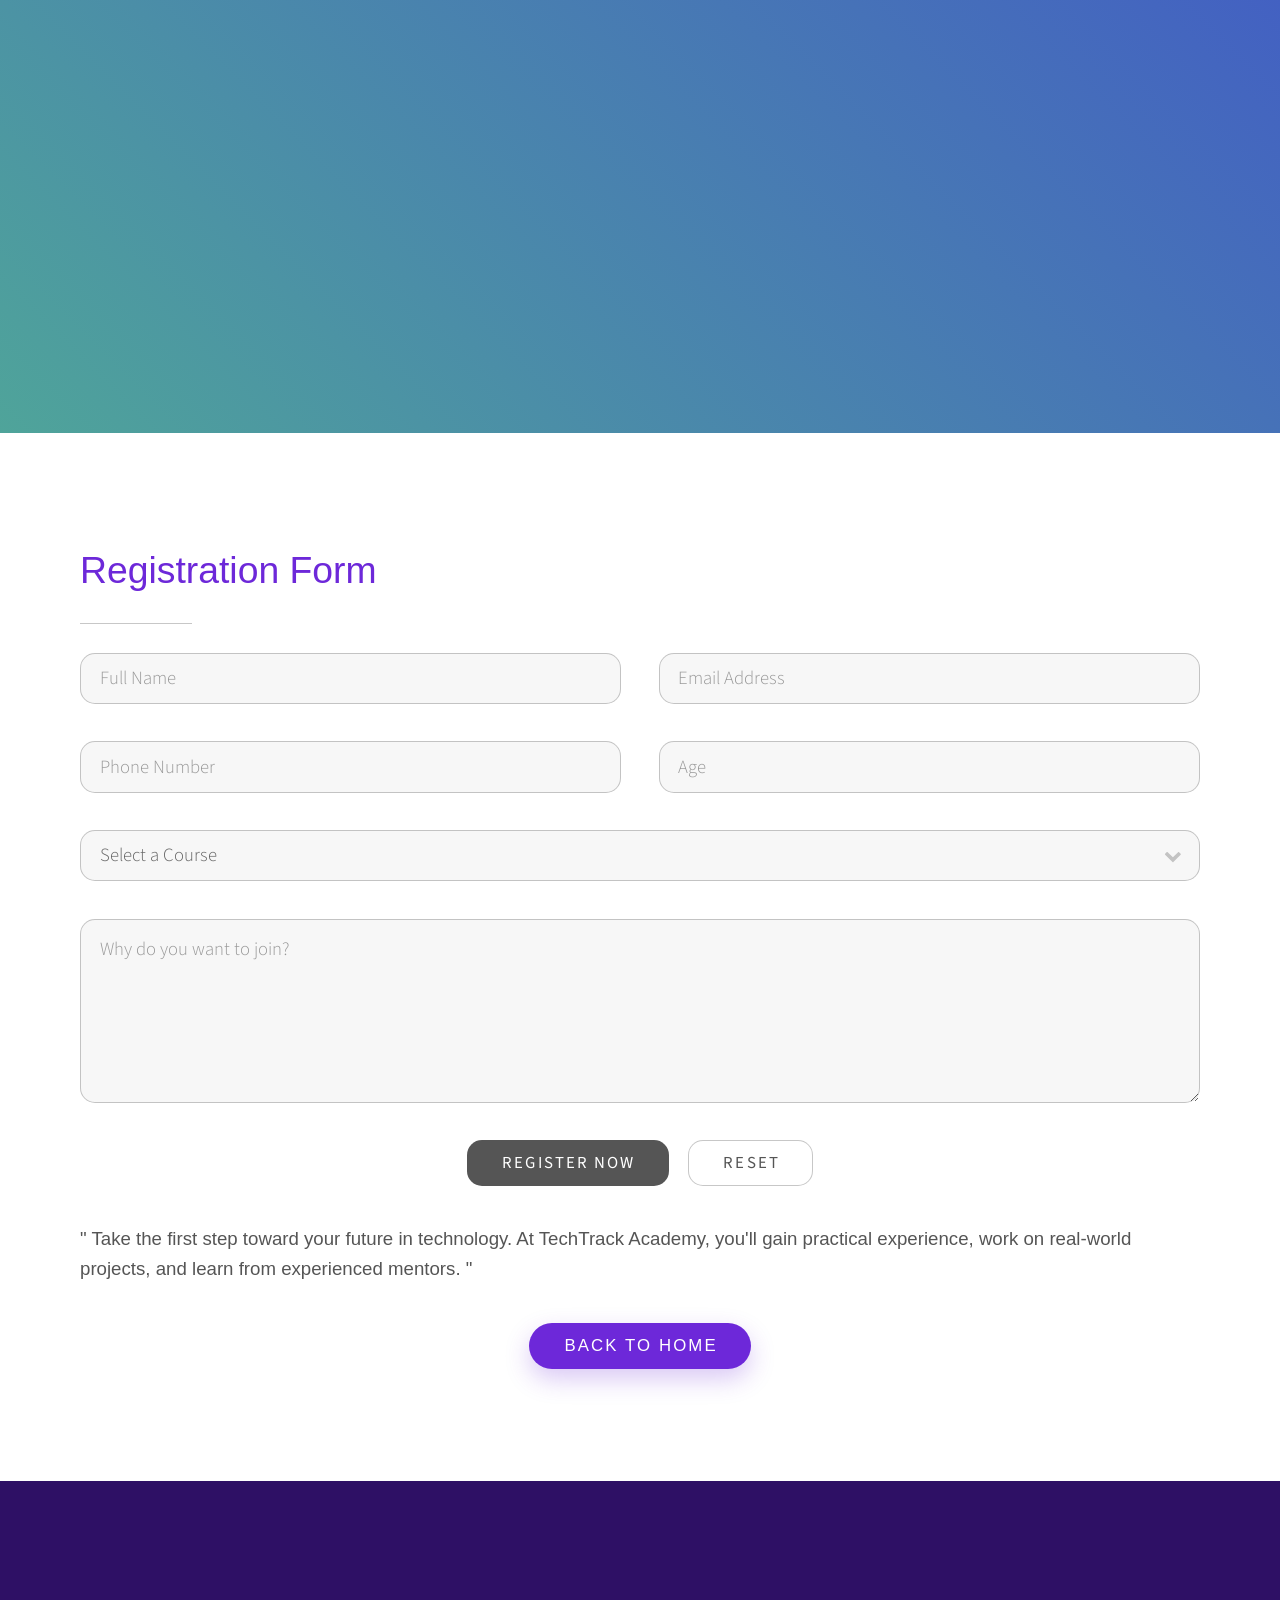
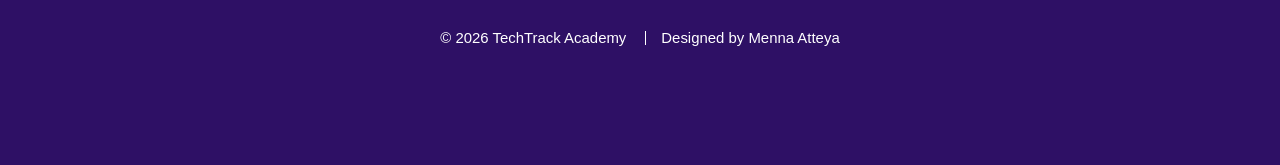
==== commit ba1e8769: "Edit HTML content & css handling" ====
--- a/register.html
+++ b/register.html
@@ -81,6 +81,20 @@
 
                 </div>
             </form>
+            <p> 
+      <strong> " Take the first step toward your future in technology.    
+    At TechTrack Academy, you'll gain practical experience,
+    work on real-world projects, and learn from experienced mentors. "</strong>
+            </p>
+
+            <ul class="actions special">
+                <li>
+                    <a href="index.html" class="button">
+                        Back to Home
+                    </a>
+                </li>
+            </ul>
+
 
         </div>
     </section>
--- a/assets/css/main.css
+++ b/assets/css/main.css
@@ -3509,12 +3509,289 @@
 				padding: 2em 1em 2em 1em ;
 			}
 
-
-
-	}
-
-	input[type="number"],
-    input[type="tel"] {
-    width: 100%;
-    box-sizing: border-box;
+	}
+	
+
+	/* ===========================
+   TechTrack Academy Theme
+=========================== */
+
+/* Google Font */
+@import url('https://fonts.googleapis.com/css2?family=Poppins:wght@300;400;600;700&display=swap');
+
+body{
+    font-family:'Poppins',sans-serif;
+    background:#ffffff;
+    scroll-behavior:smooth;
+}
+/* ==========================
+   Navigation
+========================== */
+
+#nav{
+    position:fixed;
+    top:20px;
+    left:50%;
+    transform:translateX(-50%);
+    z-index:9999;
+
+    background:rgba(255,255,255,.15);
+    backdrop-filter:blur(15px);
+
+    padding:15px 35px;
+
+    border-radius:50px;
+
+    box-shadow:0 8px 30px rgba(0,0,0,.15);
+}
+
+#nav ul{
+    display:flex;
+    gap:30px;
+    list-style:none;
+    margin:0;
+}
+
+#nav a{
+    color:#6D28D9;
+    text-decoration:none;
+    font-weight:600;
+    transition:.3s;
+	
+}
+
+#nav a:hover{
+    color:#ffffff;
+}
+
+/* Header */
+
+#header{
+    background:linear-gradient(135deg,#5B21B6,#8B5CF6,#ffffff);
+    background-size:300% 300%;
+    animation:gradientMove 8s ease infinite;
+}
+
+@keyframes gradientMove{
+
+0%{
+background-position:0% 50%;
+}
+
+50%{
+background-position:100% 50%;
+}
+
+100%{
+background-position:0% 50%;
+}
+
+}
+
+#header h1{
+    animation:slideDown 1s ease;
+}
+
+#header p{
+    animation:fadeUp 1.5s ease;
+}
+
+@keyframes slideDown{
+
+from{
+opacity:0;
+transform:translateY(-40px);
+}
+
+to{
+opacity:1;
+transform:translateY(0);
+}
+
+}
+
+@keyframes fadeUp{
+
+from{
+opacity:0;
+transform:translateY(40px);
+}
+
+to{
+opacity:1;
+transform:translateY(0);
+}
+
+}
+
+/* Buttons */
+
+.button{
+    border-radius:40px !important;
+    background:#6D28D9 !important;
+    color:white !important;
+    transition:.4s;
+    box-shadow:0 10px 25px rgba(109,40,217,.25);
+}
+
+.button:hover{
+
+transform:translateY(-6px);
+background:#8B5CF6 !important;
+box-shadow:0 20px 35px rgba(109,40,217,.4);
+
+}
+
+/* Images */
+
+.image img{
+
+border-radius:20px;
+transition:.5s;
+
+}
+
+.image img:hover{
+
+transform:scale(1.05);
+box-shadow:0 20px 40px rgba(0,0,0,.15);
+
+}
+
+/* Cards */
+
+.course-card{
+    background:#fff;
+    border-radius:20px;
+    padding:25px;
+    height:100%;
+    text-align:center;
+    box-shadow:0 10px 25px rgba(0,0,0,.08);
+    transition:.3s;
+}
+
+.course-card:hover{
+    transform:translateY(-10px);
+    box-shadow:0 20px 40px rgba(91,33,182,.2);
+}
+
+.course-card img{
+    border-radius:15px;
+    margin-bottom:20px;
+}
+
+.course-card h3{
+    color:#5B21B6;
+}
+
+.course-card p{
+    color:#555;
+    line-height:1.7;
+    min-height:100px;
+}
+
+.course-card .actions{
+    margin-top:20px;
+}
+
+/* Sections */
+
+.main.style1{
+background:#ffffff;
+}
+.main.style2{
+background:#F6F1FF !important;
+}
+.main.style1 h2,
+.main.style1 h3{
+color:#6D28D9 !important;
+}
+.main.style2 h2,
+.main.style2 h3{
+color:#6D28D9 !important;
+}
+
+/* Paragraphs */
+.main.style1 p,
+.main.style2 p {
+    color: #555 !important;
+}
+/* Icons */
+
+.icon.major{
+
+transition:.5s;
+color:#6D28D9;
+
+}
+
+.icon.major:hover{
+
+transform:rotate(12deg) scale(1.15);
+color:#A855F7;
+
+}
+
+/* Form */
+
+input,
+textarea,
+select{
+
+border-radius:15px !important;
+transition:.3s;
+
+}
+
+input:focus,
+textarea:focus,
+select:focus{
+
+border-color:#7C3AED !important;
+box-shadow:0 0 20px rgba(124,58,237,.25);
+
+}
+
+/* Footer */
+
+#footer{
+
+background:#2E1065;
+color:white;
+
+}
+
+#footer a{
+
+color:white;
+
+}
+
+#footer a:hover{
+
+color:#C084FC;
+
+}
+/* ===== Remove underline from navbar ===== */
+
+#nav ul{
+    padding:0;
+    margin:0;
+    list-style:none;
+}
+
+#nav li{
+    list-style:none;
+}
+
+#nav a{
+    color:#6D28D9 !important;
+    text-decoration:none !important;
+    border-bottom:none !important;
+    box-shadow:none !important;
+}
+
+#nav a:hover{
+    color:#ffffff !important;
+    border-bottom:none !important;
 }
